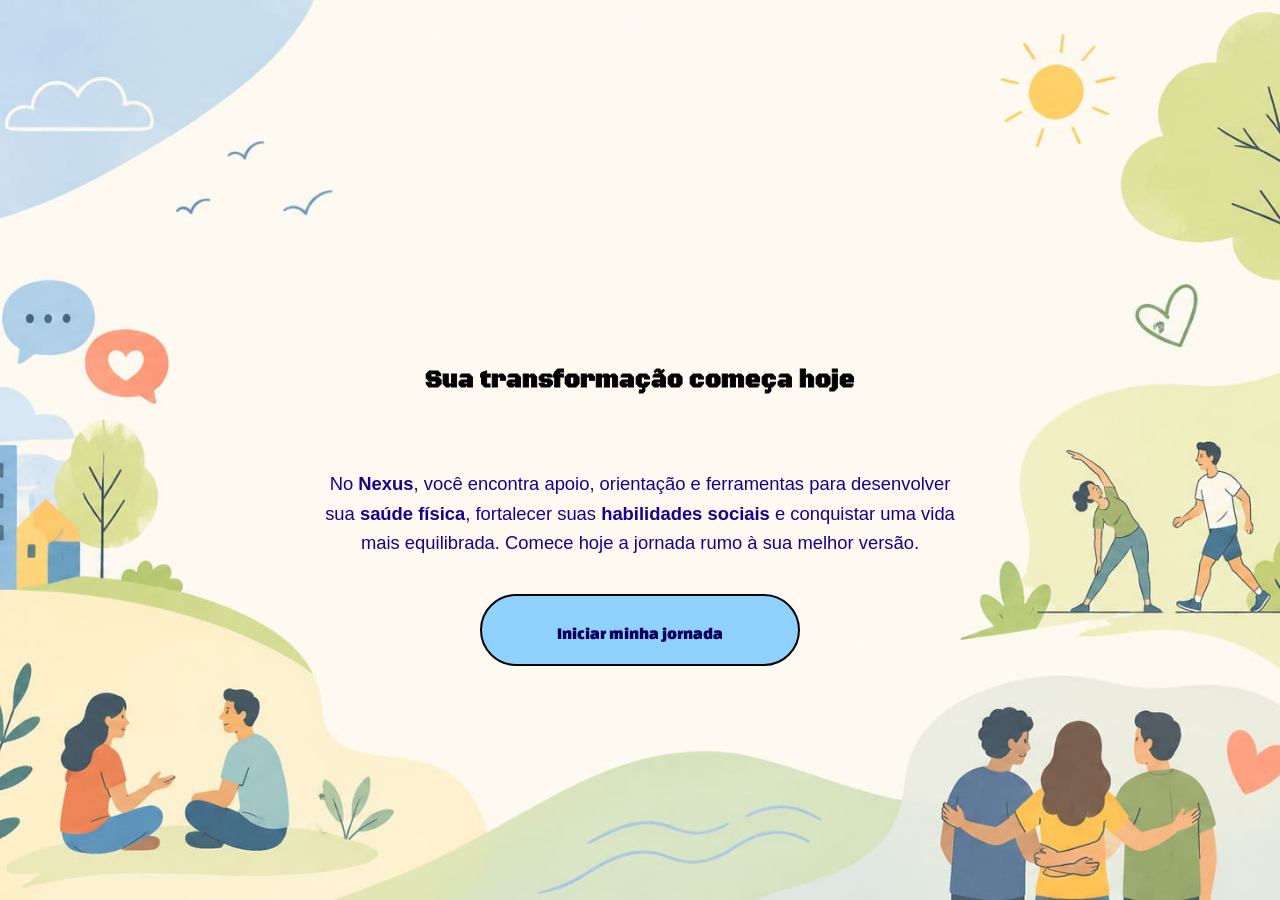
==== Pasta-tela-inicial/index.html @ df54ce42 "Salvamento pagina inicial" ====
<!DOCTYPE html>
<html lang="pt-br">
<head>
    <meta charset="UTF-8">
    <meta name="viewport" content="width=device-width, initial-scale=1.0">
    <title>Nexus Project</title>
    <link rel="stylesheet" href="style.css">
</head>
<body>
    <section>
        <div> 
            <h1 id="titulo"> Sua transformação começa hoje</h1>
            <p id="sobre">
                    No <strong>Nexus</strong>, você encontra apoio, orientação e ferramentas para desenvolver sua <strong>saúde física</strong>, fortalecer suas <strong>habilidades sociais</strong> e conquistar uma vida mais equilibrada. Comece hoje a jornada rumo à sua melhor versão.
            </p>
        </div>
        <div> 
            <button class="chamada-button">
                Iniciar minha jornada
            </button>
        </div>
    </section>

    <script src="interatividade.js"> </script>
</body>
</html>
---- Pasta-tela-inicial/style.css ----
@import url('https://fonts.googleapis.com/css2?family=Black+Ops+One&display=swap');
@import url('https://fonts.googleapis.com/css2?family=Black+Ops+One&family=Changa+One:ital@0;1&display=swap');
@-webkit-keyframes flutuar {
    0% {
        -webkit-transform: translate(-50%, -50%) translateY(0px);
    }
    50% {
        -webkit-transform: translate(-50%, -50%) translateY(-15px);
    }
    100% {
        -webkit-transform: translate(-50%, -50%) translateY(0px);
    }
}
@keyframes flutuar {
    0% {
        -webkit-transform: translate(-50%, -50%) translateY(0px);
    }
    50% {
        -webkit-transform: translate(-50%, -50%) translateY(-15px);
    }

    100% {
        -webkit-transform: translate(-50%, -50%) translateY(0px)
    }
}



body {
    background-image: url(FundoSite.jpeg);
    background-size: cover;
    background-position: center center;

    background-repeat: no-repeat !important ;
    background-attachment: fixed;
    height: 100vh;
    width: 100vw;
    margin: 0;
    padding: 0;
    overflow: hidden;
}


#titulo {
    position: fixed;
    top: 40%;
    left: 50%;
    transform: translate(-50%, -50%);
    text-align: center;
}

#titulo {
    -webkit-text-stroke-color: #000000;
    -webkit-text-stroke-width: 0.9px;
    font-family: "Black Ops One", system-ui;
    font-weight: 400;
    font-style: normal;
}

#titulo {
    display: inline-block;
    -webkit-animation: flutuar 3s ease-in-out infinite;
    animation: flutuar 3s ease-in-out infinite;
}

#sobre {
    color: #160091;
    font-family: Arial, Helvetica, sans-serif;
    font-size: 1.15rem;
}

#sobre {
    position: absolute;
    left: 50%;
    top: 55%;
    transform: translate(-50%, -50%);
    text-align: center;
    line-height: 1.6;

}


.chamada-button {
    position: absolute;
    transform: translate(-50%, -50%);
    left: 50%;
    top: 70%;
    text-align: center;
}

.chamada-button {
    display: inline-block;
    width: 25vw;
    min-width: 180px;
    height: 8vh;
    min-height: 45px;
    line-height: 8vh;
}

.chamada-button {
    border-radius: 10vh;
    border: #000000 2px solid;
    background-color: #8fd2ff;
    font-family: "Changa One", sans-serif;
    font-weight: 400;
    font-size: 1.3vw;
    font-style: normal;
    color: #06005c;
    z-index: 10;
    cursor: pointer;
}
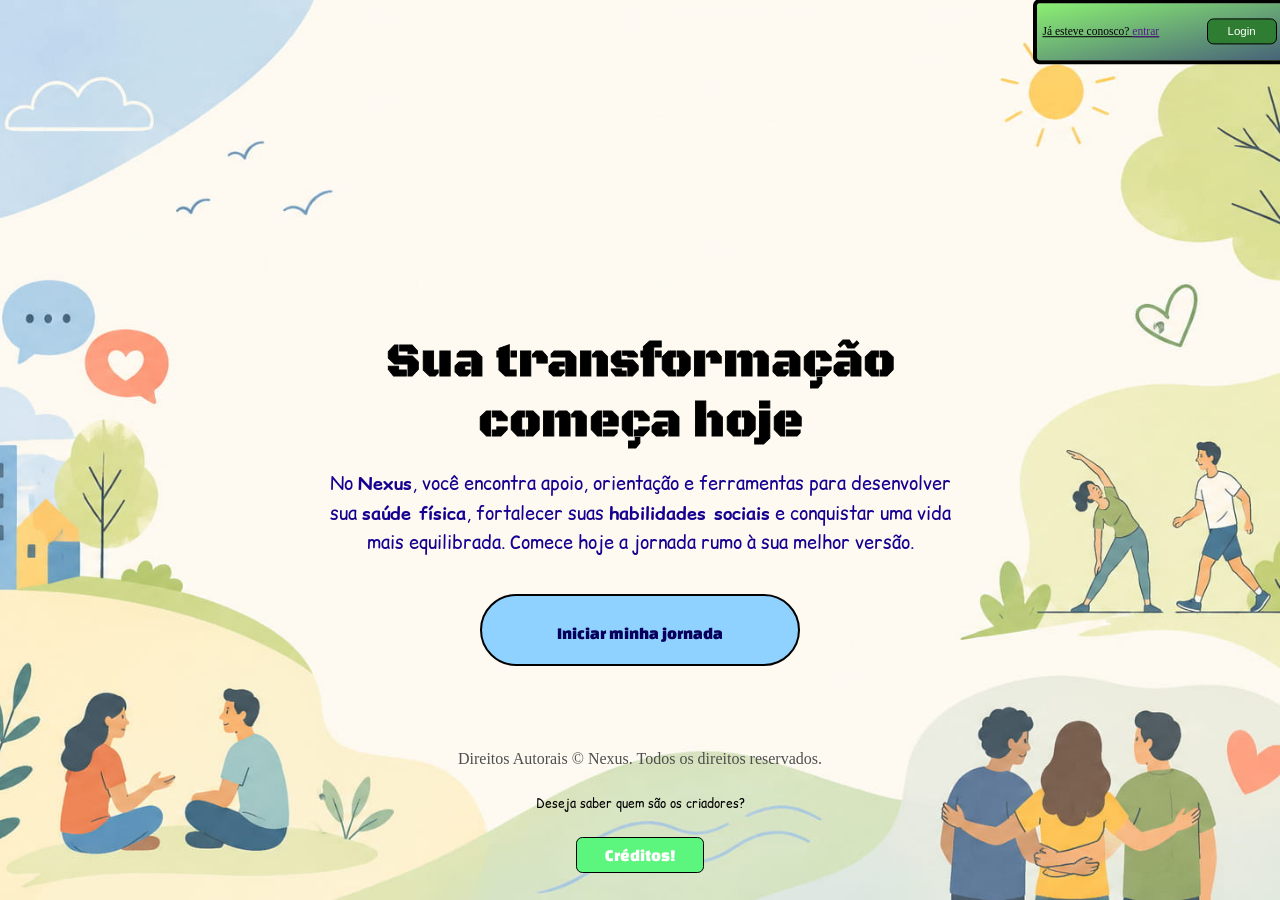
==== commit 68b17184: "Save de meses - Atualização do projeto" ====
--- a/Pasta-tela-inicial/index.html
+++ b/Pasta-tela-inicial/index.html
@@ -5,22 +5,66 @@
     <meta name="viewport" content="width=device-width, initial-scale=1.0">
     <title>Nexus Project</title>
     <link rel="stylesheet" href="style.css">
+    <link rel="preconnect" href="https://fonts.googleapis.com">
+    <link rel="preconnect" href="https://fonts.gstatic.com" crossorigin>
+    <link href="https://fonts.googleapis.com/css2?family=Comic+Relief:wght@400;700&display=swap" rel="stylesheet">
+    <link rel="preconnect" href="https://fonts.googleapis.com">
+    <link rel="preconnect" href="https://fonts.gstatic.com" crossorigin>
+    <link href="https://fonts.googleapis.com/css2?family=Xanh+Mono:ital@0;1&display=swap" rel="stylesheet">
 </head>
 <body>
-    <section>
-        <div> 
-            <h1 id="titulo"> Sua transformação começa hoje</h1>
-            <p id="sobre">
-                    No <strong>Nexus</strong>, você encontra apoio, orientação e ferramentas para desenvolver sua <strong>saúde física</strong>, fortalecer suas <strong>habilidades sociais</strong> e conquistar uma vida mais equilibrada. Comece hoje a jornada rumo à sua melhor versão.
-            </p>
+    <nav>
+        <div class="caixa">
+            <button class="login">Login</button>
+            <br>
+            <button class="perfil">Perfil</button>
+            <br>
+            <ins class="link-entrar">Já esteve conosco? <a href=""> entrar </a></ins>
         </div>
+    </nav>
+    <header> 
+        <h1 id="titulo"> Sua transformação começa hoje</h1>
+    </header>
+    <main>
+        <p id="sobre">
+                No <strong>Nexus</strong>, você encontra apoio, orientação e ferramentas para desenvolver sua <strong>saúde física</strong>, fortalecer suas <strong>habilidades sociais</strong> e conquistar uma vida mais equilibrada. Comece hoje a jornada rumo à sua melhor versão.
+        </p>
         <div> 
             <button class="chamada-button">
                 Iniciar minha jornada
             </button>
         </div>
-    </section>
+    </main>
 
+    <dialog class="login-tela">
+        <h2 class="iniciar-cadastro"> Iniciar cadastro </h2>
+        <form action="dialog">
+            <h3 class="h3_Inserir-email"> Insira seu email </h3>
+            <input type="email" placeholder="Gmail, hotmail, outlook..." class="caixa-email"> <p class="verify-email"> email incorreto</p>
+            <br>
+            <h3 class="h3_Inserir-senha"> Insira sua senha </h3>
+            <input type="text" placeholder="mínimo de 8 caracteres..." class="caixa-senha"> <p class="verify-senha"> senha incorreta</p>
+            <button class="login-google"> Registar-se com o Google <img src="channels4_profile.jpg" alt="foto google" class="imagem_google"> </button>
+        </form>
+        <button class="btn-Fechar">Fechar</button>
+    </dialog>
+    
+    <footer>
+        <p class="direitos-autorais">
+            Direitos Autorais &copy; Nexus. Todos os direitos reservados.
+        </p>
+        <div>
+            <p class="criadores">
+                 Deseja saber quem são os criadores?
+            </p>
+            <button class="btn-criadores">
+                Créditos!
+            </button>
+        </div>
+    </footer>
+
+    
+    <script src="https://accounts.google.com/gsi/client" async defer></script>
     <script src="interatividade.js"> </script>
 </body>
 </html>
--- a/Pasta-tela-inicial/style.css
+++ b/Pasta-tela-inicial/style.css
@@ -1,5 +1,9 @@
 @import url('https://fonts.googleapis.com/css2?family=Black+Ops+One&display=swap');
 @import url('https://fonts.googleapis.com/css2?family=Black+Ops+One&family=Changa+One:ital@0;1&display=swap');
+@import url('https://fonts.googleapis.com/css2?family=Bentham&display=swap');
+@import url('https://fonts.googleapis.com/css2?family=Lilita+One&display=swap');
+@import url('https://fonts.googleapis.com/css2?family=Source+Code+Pro:ital,wght@0,200..900;1,200..900&display=swap');
+
 @-webkit-keyframes flutuar {
     0% {
         -webkit-transform: translate(-50%, -50%) translateY(0px);
@@ -55,6 +59,7 @@
     font-family: "Black Ops One", system-ui;
     font-weight: 400;
     font-style: normal;
+    font-size: 3rem;
 }
 
 #titulo {
@@ -76,6 +81,8 @@
     transform: translate(-50%, -50%);
     text-align: center;
     line-height: 1.6;
+    margin-bottom: 3rem;
+    font-family: "Comic Relief", system-ui;
 
 }
 
@@ -108,4 +115,263 @@
     color: #06005c;
     z-index: 10;
     cursor: pointer;
+    transition: all 0.4s ease-in-out;
+}
+
+.direitos-autorais {
+    position: absolute;
+    transform: translate(-50%, -50%);
+    left: 50%;
+    top: 82.5%;
+    text-align: center;
+    color:#4e4e4e;
+    white-space: nowrap;
+}
+
+.login {
+    position: absolute;
+    transform: translate(-50%, -50%);
+    left: 80%;
+    top: 50%;
+    display: inline-block;
+    width: 7vh;
+    min-width: 70px;
+    height: 2vw;
+    min-height: 20px;
+    line-height: 2vh;
+    border-radius: .5vw;
+    text-align: center;
+    z-index: 10;
+    border: #000000 1.5px solid;
+    background-color: #2E7D32;
+    color: #FFFFFF;
+    font-style: normal;
+    font-size: .9vw;
+    font-weight: 100;
+    cursor: pointer;
+    display: inline-block;
+    transition: all 0.2s ease;
+}
+
+.caixa {
+    background-image: linear-gradient(to bottom right, #8bf072, #466079);
+    height: 4.5vw;
+    width: 20vw;
+    position: absolute;
+    transform: translate(-50%, -50%);
+    left: 91%;
+    top: 3.5%;
+    border-radius: .5vw;
+    border: #000000 1.5px solid;
+    transition: all 0.4s ease-in-out;
+    overflow: hidden;
+    border-width: .35vw;
+}
+
+.perfil {
+    position: absolute;
+    transform: translate(-50%, -50%);
+    left: 60%;
+    top: 50%;
+    display: inline-block;
+    width: 7vh;
+    min-width: 70px;
+    height: 2vw;
+    min-height: 20px;
+    line-height: 2vh;
+    border-radius: .5vw;
+    text-align: center;
+    z-index: 10;
+    border: #000000 1.5px solid;
+    background-color: #D99B00;
+    color: 000000;
+    font-style: normal;
+    font-size: .9vw;
+    font-weight: 100;
+    cursor: pointer;
+    display: inline-block;
+    visibility: hidden;
+    transition: all 0.2s ease;
+}
+
+
+.link-entrar {
+    position: absolute;
+    transform: translate(-50%, -50%);
+    left: 25%;
+    top: 50%;
+    text-align: center;
+    font-size: .9vw;
+    color: #000000;
+    transition: all 0.2s ease;
+
+}
+
+.criadores {
+    position: absolute;
+    transform: translate(-50%, -50%);
+    left: 50%;
+    top: 88%;
+    text-align: center;
+    font-size: .9vw;
+    color: #000000;
+    font-family: "Comic Relief", system-ui;
+}
+
+.btn-criadores {
+    position: absolute;
+    transform: translate(-50%, -50%);
+    left: 50%;
+    top: 95%;
+    text-align: center;
+    font-size: .2vw;
+    border-radius: .5vw;
+    border: #000000 1.5px solid;
+    background-color: #5cf57d;
+    font-family: "Changa One", sans-serif;
+    font-weight: 400;
+    font-size: 1.3vw;
+    font-style: normal;
+    color: #ffffff;
+    z-index: 10;
+    cursor: pointer;
+    transition: all 0.4s ease-in-out;
+    width: 10vw;
+    height: 4vh;
+}
+
+.login-tela {
+    position: fixed;
+    transform: translate(-50%, -50%);
+    top: 50%;
+    left: 50%;
+    width: 50%;
+    height: 50%;
+    background-image: url(https://img.magnific.com/fotos-premium/textura-e-modelo-de-padrao-sem-costura-multicolorido-design-grafico-ornamental-colorido-multicolorido-ornamentos-de-mosaico-coloridos-ilustracao-vetorial_409989-18494.jpg?semt=ais_hybrid&w=740&q=80);
+    background-repeat: no-repeat !important;
+    background-size: cover;
+    border-radius: 10pt;
+    z-index: 999;
+    transition: all 0.3s ease-in;
+}
+
+.iniciar-cadastro {
+    position: fixed;
+    transform: translate(-50%, -50%);
+    top: 5%;
+    left: 50%;
+    font-family: "Lilita One", sans-serif;
+}
+
+.login-google {
+    position: fixed;
+    transform: translate(-50%, -50%);
+    top: 90%;
+    left: 50%;
+    color: #000000;
+    background-color: #ffffff;
+    border: 2px solid #000000;
+    border-radius: 5pt;
+    width: 35%;
+    height: 7%;
+    text-align: left;
+    cursor: pointer;
+    font-family: "Source Code Pro", monospace;
+}
+
+.imagem_google {
+    position: fixed;
+    transform: translate(-50%, -50%);
+    width: 8%;
+    height: auto;
+    top: 50%;
+    left: 90%;
+}
+
+.h3_Inserir-email {
+    position: fixed;
+    transform: translate(-50%, -50%);
+    top: 30%;
+    left: 50%;
+    font-family: "Lilita One", sans-serif;
+}
+
+.h3_Inserir-senha {
+    position: fixed;
+    transform: translate(-50%, -50%);
+    top: 50%;
+    left: 50%;
+    font-family: "Lilita One", sans-serif;
+}
+
+.verify-senha {
+    position: fixed;
+    transform: translate(-50%, -50%);
+    top: 63%;
+    left: 31%;
+    color: #ff0000;
+    font-family: "Bentham", serif;
+    visibility: hidden;
+}
+
+.verify-email {
+    position: fixed;
+    transform: translate(-50%, -50%);
+    top: 43%;
+    left: 31%;
+    color: #ff0000;
+    font-family: "Bentham", serif;
+    visibility: hidden;
+}
+
+.caixa-senha {
+    position: fixed;
+    transform: translate(-50%, -50%);
+    top: 60%;
+    left: 50%;
+    border: 2.5pt solid #000000;
+    border-radius: 5pt;
+    width: 50%;
+    height: 5%;
+    background: linear-gradient(to right top, rgba(211, 211, 211, 0.5), #ffffff);
+    font-family: "Source Code Pro", monospace;
+    padding: right 5pt;
+}
+
+.caixa-email {
+    position: fixed;
+    transform: translate(-50%, -50%);
+    top: 40%;
+    left: 50%;
+    border: 2.5pt solid #000000;
+    border-radius: 5pt;
+    width: 50%;
+    height: 5%;
+    background: linear-gradient(to right top, rgba(211, 211, 211, 0.5), #ffffff);
+    font-family: "Source Code Pro", monospace;
+    padding: right 5pt;
+}
+
+.btn-Fechar {
+    position: fixed;
+    transform: translate(-50%, -50%);
+    top: 10%;
+    left: 80%;
+    width: 15%;
+    height: 8%;
+    border: 2pt solid #000000;
+    border-radius: 5pt;
+    cursor: pointer;
+    transition: all .5s ease-in-out;
+    background-color: #79b5ec;
+    font-family: "Xanh Mono", monospace;
+    font-size: 15pt;
+}
+
+.btn-Fechar:hover {
+    position: fixed;
+    transform: translate(-50%, -50%);
+    top: 8%;
+    left: 80%;
+    background-color: #5e8db9;
 }
